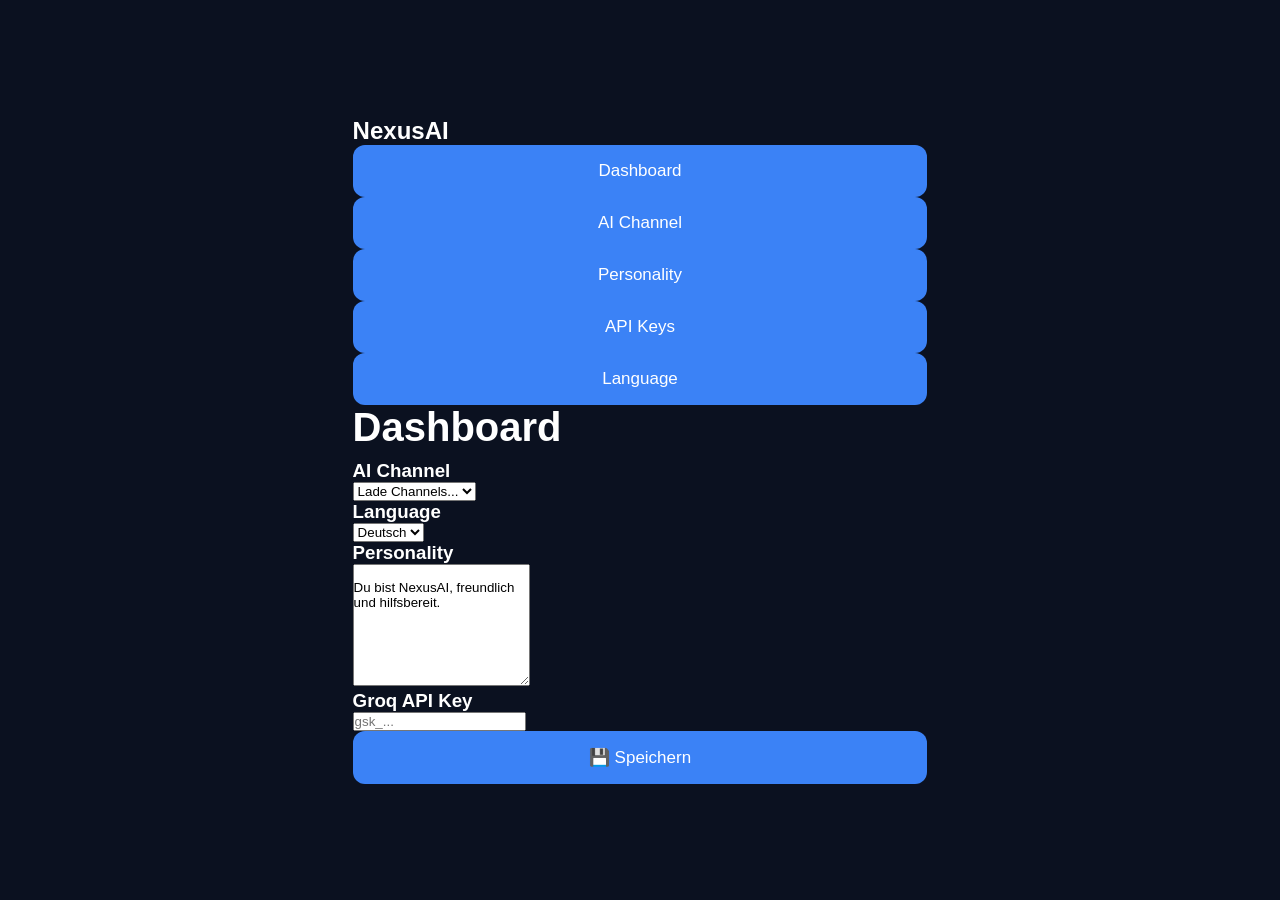
==== dashboard.html @ 7f0bdc3e "Create dashboard.html" ====
<!DOCTYPE html>
<html lang="de">
<head>
    <meta charset="UTF-8">
    <meta name="viewport" content="width=device-width, initial-scale=1.0">
    <title>NexusAI Dashboard</title>

    <link rel="stylesheet" href="css/style.css">
</head>

<body>

<div class="dashboard">

    <aside class="sidebar">

        <h2>NexusAI</h2>

        <button class="tab active">Dashboard</button>
        <button class="tab">AI Channel</button>
        <button class="tab">Personality</button>
        <button class="tab">API Keys</button>
        <button class="tab">Language</button>

    </aside>

    <main class="content">

        <h1>Dashboard</h1>

        <div class="card">

            <h3>AI Channel</h3>

            <select id="channelSelect">

                <option>Lade Channels...</option>

            </select>

        </div>

        <div class="card">

            <h3>Language</h3>

            <select id="language">

                <option>Deutsch</option>
                <option>English</option>

            </select>

        </div>

        <div class="card">

            <h3>Personality</h3>

            <textarea id="personality" rows="8">

Du bist NexusAI, freundlich und hilfsbereit.

            </textarea>

        </div>

        <div class="card">

            <h3>Groq API Key</h3>

            <input
                id="apikey"
                type="password"
                placeholder="gsk_..."
            >

        </div>

        <button id="save">
            💾 Speichern
        </button>

    </main>

</div>

<script type="module" src="js/dashboard.js"></script>

</body>
</html>
---- css/style.css ----
*{
margin:0;
padding:0;
box-sizing:border-box;
font-family:Arial,sans-serif;
}

body{

background:#0b1120;

color:white;

display:flex;

justify-content:center;

align-items:center;

height:100vh;

}

.login-card{

width:420px;

background:#111827;

border:1px solid #1e293b;

border-radius:18px;

padding:40px;

text-align:center;

box-shadow:0 0 40px rgba(59,130,246,.15);

}

.logo{

font-size:65px;

margin-bottom:20px;

}

h1{

font-size:40px;

margin-bottom:10px;

}

p{

color:#94a3b8;

margin-bottom:35px;

}

button{

width:100%;

padding:16px;

border:none;

border-radius:12px;

background:#3b82f6;

color:white;

font-size:17px;

cursor:pointer;

transition:.2s;

}

button:hover{

background:#2563eb;

}

.spinner{

width:60px;

height:60px;

border:5px solid #1e293b;

border-top:5px solid #3b82f6;

border-radius:50%;

margin:auto;

margin-bottom:25px;

animation:spin 1s linear infinite;

}

@keyframes spin{

100%{

transform:rotate(360deg);

}
  .container{

width:900px;

margin:auto;

padding:40px;

}

.header{

margin-bottom:30px;

}

.server-list{

display:flex;

flex-direction:column;

gap:20px;

}

.server-card{

background:#111827;

border:1px solid #1e293b;

border-radius:16px;

padding:20px;

display:flex;

align-items:center;

justify-content:space-between;

transition:.2s;

}

.server-card:hover{

border-color:#3b82f6;

transform:translateY(-2px);

}

.server-icon{

width:70px;

height:70px;

border-radius:50%;

margin-right:20px;

}

.server-info{

flex:1;

}

.server-info h2{

margin-bottom:8px;

}

.server-info p{

margin:2px 0;

color:#94a3b8;

}

.open{

width:140px;

}

}
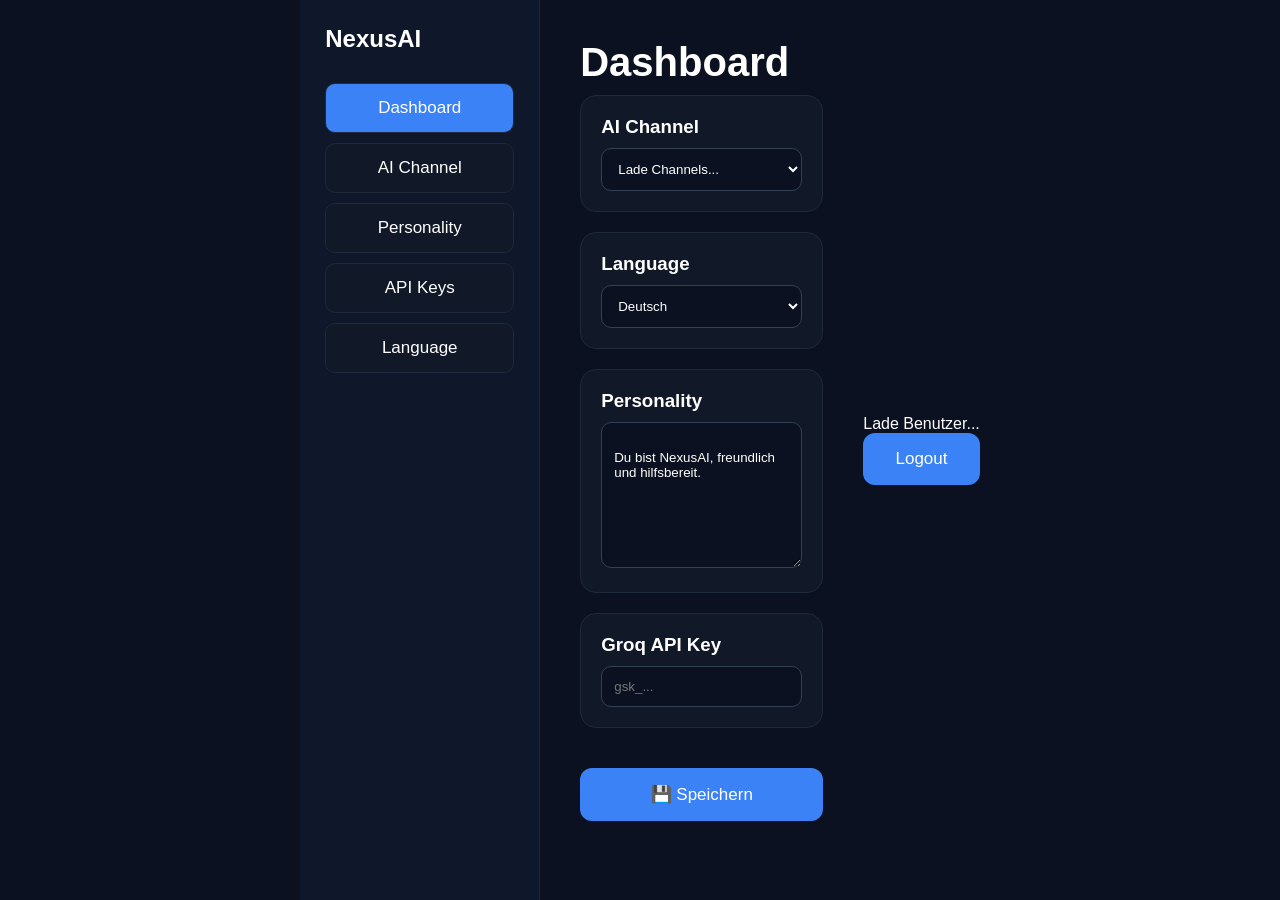
==== commit 6514e50f: "Update dashboard.html" ====
--- a/dashboard.html
+++ b/dashboard.html
@@ -88,4 +88,17 @@
 <script type="module" src="js/dashboard.js"></script>
 
 </body>
+    <div class="topbar">
+
+    <div id="user">
+
+        Lade Benutzer...
+
+    </div>
+
+    <button id="logout">
+        Logout
+    </button>
+
+</div>
 </html>
--- a/css/style.css
+++ b/css/style.css
@@ -211,3 +211,114 @@
 }
 
 }
+.dashboard{
+
+display:flex;
+
+height:100vh;
+
+}
+
+.sidebar{
+
+width:240px;
+
+background:#0f172a;
+
+padding:25px;
+
+border-right:1px solid #1e293b;
+
+}
+
+.sidebar h2{
+
+margin-bottom:30px;
+
+}
+
+.tab{
+
+width:100%;
+
+margin-bottom:10px;
+
+background:#111827;
+
+border:1px solid #1e293b;
+
+color:white;
+
+padding:14px;
+
+border-radius:10px;
+
+cursor:pointer;
+
+}
+
+.tab:hover{
+
+background:#1d4ed8;
+
+}
+
+.active{
+
+background:#3b82f6;
+
+}
+
+.content{
+
+flex:1;
+
+padding:40px;
+
+overflow:auto;
+
+}
+
+.card{
+
+background:#111827;
+
+padding:20px;
+
+margin-bottom:20px;
+
+border-radius:16px;
+
+border:1px solid #1e293b;
+
+}
+
+select,input,textarea{
+
+width:100%;
+
+padding:12px;
+
+margin-top:10px;
+
+background:#0b1120;
+
+border:1px solid #334155;
+
+border-radius:10px;
+
+color:white;
+
+}
+
+textarea{
+
+resize:vertical;
+
+}
+
+#save{
+
+margin-top:20px;
+
+}
